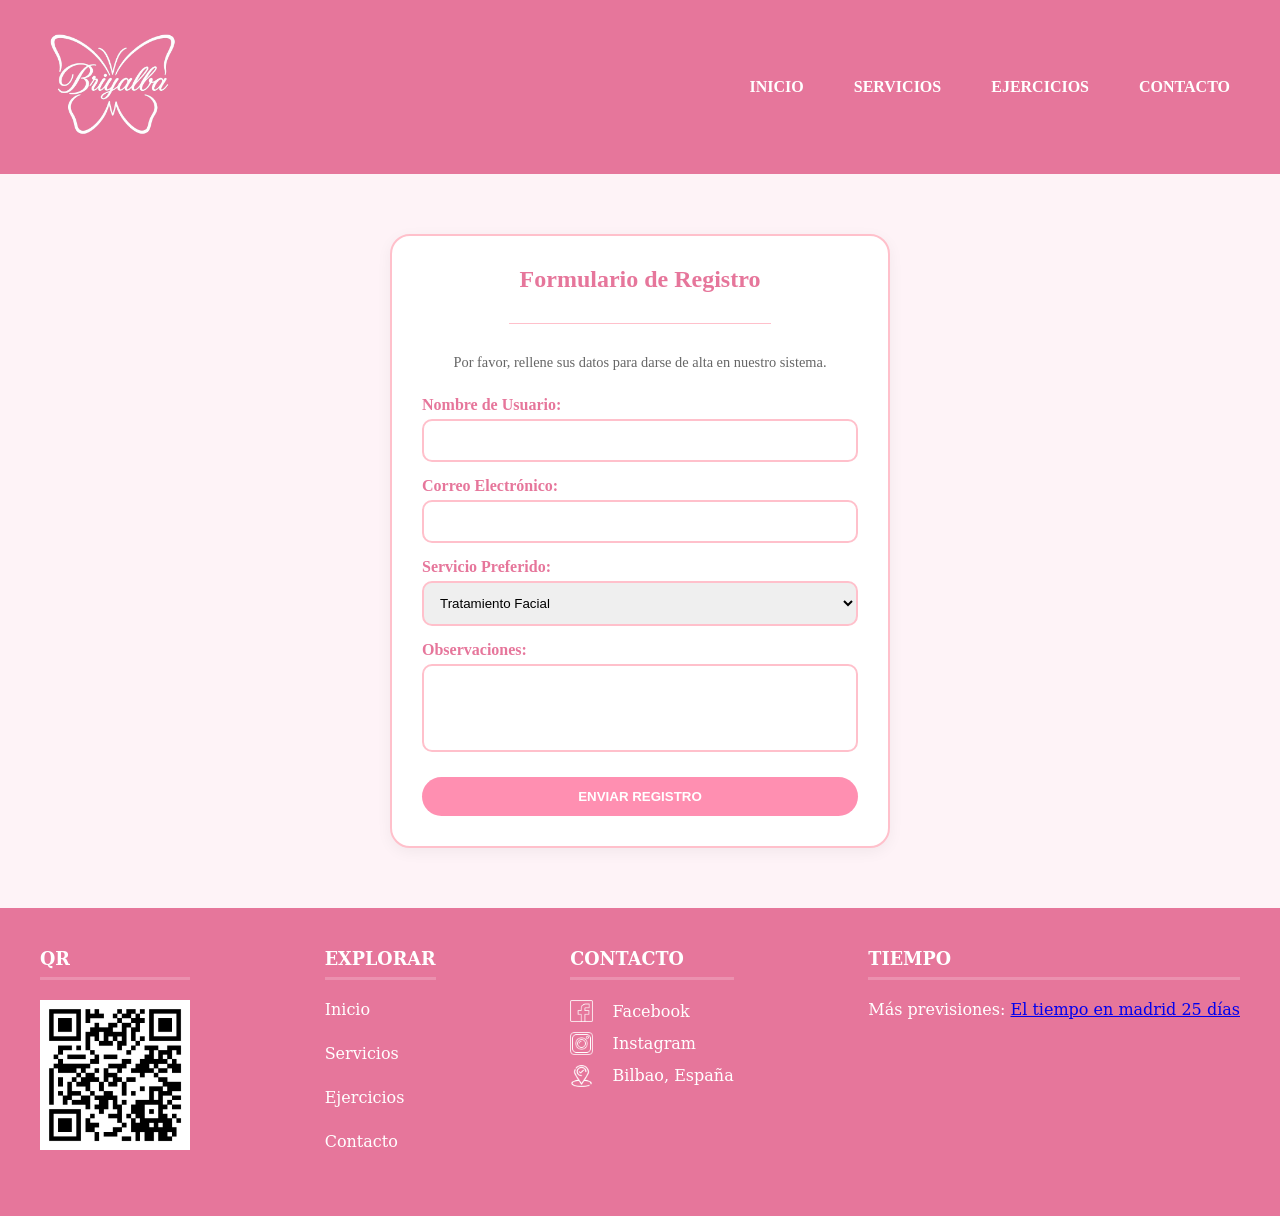
==== paginas/registro/registrarse.html @ 7cbbde6a "añadicion de pagina" ====
<!DOCTYPE html>
<html lang="es">
<head>
    <meta charset="UTF-8">
    <meta name="viewport" content="width=device-width, initial-scale=1.0">
    <title>Proyecto DAW1: Alexia de la rosa</title>
     <link rel="stylesheet" href="../../css/estilos.css" type="text/css">
    
   <style>    
    .formulario {
        background-color: white;
        border: 2px solid pink; 
        border-radius: 20px;
        padding: 30px;
        width: 90%;
        max-width: 500px;
        display: flex;
        flex-direction: column;
        gap: 15px;
        margin: 60px auto; 
        box-shadow: 0 4px 15px rgba(0,0,0,0.05);
    }

    h2 {
        text-align: center; 
        color: #e6769b; 
        margin: 0;
    }

    hr {
        border: none;
        height: 1px;
        background-color: pink;
        margin: 15px auto;
        width: 60%;
    }

    .campo-grupo {
        display: flex;
        flex-direction: column;
    }

    .campo-grupo label {
        font-weight: bold;
        margin-bottom: 5px;
        color: #e6769b;
    }

    .campo-grupo input, 
    .campo-grupo select, 
    .campo-grupo textarea {
        padding: 12px;
        border: 2px solid pink;
        border-radius: 10px;
        font-family: sans-serif;
        outline: none;
    }

    .btnregistro {
        padding: 12px;
        background: #ff8fb1;
        color: white;
        border: none;
        border-radius: 30px;
        font-weight: bold;
        cursor: pointer;
        transition: 0.3s;
        margin-top: 10px;
    }

    .btnregistro:hover {
        background: #e6769b;
        transform: scale(1.02);
    }

    .no-resize {
        resize: none;
    }
  
</style>
</head>
<body>

<header>
    <div class="logo_header">
        <img src="../../imagenes/logo.png" alt="Logotipo de Briyalba">
    </div>
    <nav class="menu">
        <ul>
            <li><a href="../../index.html">INICIO</a></li>
            <li><a href="../Servicios/Servicios.html">SERVICIOS</a></li>
            <li><a href="../ejercicios/ejercicios.html">EJERCICIOS</a></li>
            <li><a href="registrarse.html">CONTACTO</a></li>
        </ul>
    </nav>
</header>

<main>
    <form class="formulario">
        <h2>Formulario de Registro</h2>
        <hr> 
        <p style="text-align: center; font-size: 0.9em; color: #666; margin-bottom: 10px;">
            Por favor, rellene sus datos para darse de alta en nuestro sistema.
        </p>

        <div class="campo-grupo">
            <label for="usuario">Nombre de Usuario:</label>
            <input type="text" id="usuario" name="usuario" required>
        </div>

        <div class="campo-grupo">
            <label for="correo">Correo Electrónico:</label>
            <input type="email" id="correo" name="correo" required>
        </div>

        <div class="campo-grupo">
            <label for="servicio">Servicio Preferido:</label>
            <select id="servicio" name="servicio">
                <option value="facial">Tratamiento Facial</option>
                <option value="corporal">Masaje Corporal</option>
                <option value="unas">Manicura</option>
            </select>
        </div>

        <div class="campo-grupo">
            <label for="comentarios">Observaciones:</label>
            <textarea id="comentarios" class="no-resize" name="comentarios" rows="4"></textarea>
        </div>

        <button type="submit" class="btnregistro">
            ENVIAR REGISTRO
        </button>
    </form>
</main>

<footer>
    <div class="contenedor-footer">
        <div class="primera-seccion">
			<h3>QR</h3>
           <img src="../../imagenes/QR.png" alt="Código QR" width="150" height="150" >
        </div>
        
        <div class="segunda-seccion">
            <h3>Explorar</h3>
            <ul class="enlaces-footer">
                <li><a href="index.html">Inicio</a></li>
                <li><a href="paginas/Servicios/Servicios.html">Servicios</a></li>
                <li><a href="paginas/ejercicios/ejercicios.html">Ejercicios</a></li>
                <li><a href="paginas/registro/registrarse.html">Contacto</a></li>
            </ul>
        </div>
        
        <div class="tercera-seccion">
            <h3>Contacto</h3>
            <ul class="enlaces-footer">
                <li>
                    <img src="../../imagenes/facebook.png" alt="Facebook" height="25" usemap="#Map3">
                    <map name="Map3">
                        <area shape="rect" coords="0,0,25,25" href="https://www.facebook.com/briguitt.v?locale=es_ES" target="_blank" alt="Facebook">
                    </map> 
                    Facebook
                </li>
                <li>
                    <img src="../../imagenes/imstagram.png" alt="Instagram" height="25" usemap="#Map">
                    <map name="Map">
                        <area shape="rect" coords="0,0,25,25" href="https://www.instagram.com/estetica_briyalba/" target="_blank" alt="Instagram">
                    </map> 
                    Instagram
                </li>
                <li>
                    <img src="../../imagenes/localizacion.png" alt="Ubicación" height="25" usemap="#Map2">
                    <map name="Map2">
                        <area shape="rect" coords="0,0,25,25" href="https://www.google.com/maps" target="_blank" alt="Ubicación">
                    </map> 
                    Bilbao, España
                </li>
            </ul>
        </div>
            
        <div class="cuarta-seccion">
            <h3>TIEMPO</h3>
            <div id="ww_aa9ac41afd1d9" v="1.3" loc="auto" a='{"t":"horizontal","lang":"es","sl_lpl":1,"ids":[],"font":"Arial","sl_ics":"one_a","sl_sot":"celsius","cl_bkg":"#FFFFFF","cl_font":"#000000","cl_cloud":"#d4d4d4","cl_persp":"#2196F3","cl_sun":"#FFC107","cl_moon":"#FFC107","cl_thund":"#FF5722","el_nme":3}'>
                Más previsiones: <a href="https://tiempolargo.com/madrid_tiempo_25_dias/" id="ww_aa9ac41afd1d9_u" target="_blank">El tiempo en madrid 25 días</a>
            </div>
            <script async src="https://app3.weatherwidget.org/js/?id=ww_aa9ac41afd1d9"></script>
        </div>
    </div>
</footer>

</body>
</html>
---- css/estilos.css ----
/* =========================================
   ESTILOS GENERALES
   ========================================= */
* {
    margin: 0;
    padding: 0;
    box-sizing: border-box;
}

body {
    background: #fef3f7;
    font-family: 'Georgia', serif;
    overflow-x: hidden;
}

/* =========================================
   HEADER Y MEN�
   ========================================= */
header {
    display: flex;
    justify-content: space-between;
    align-items: center;
    padding: 10px 40px;
    background: #e6769b;
    width: 100%;
}

.logo_header img {
    width: 150px;
}

.menu ul {
    display: flex;
    list-style: none;
    gap: 30px;
}

.menu a {
    text-decoration: none;
    font-weight: bold;
    color: #ffffff; 
    display: inline-block;
    padding: 5px 10px;
    transition: all 0.3s ease;
}

.menu a:hover {
    color: #ffffff;
    text-shadow: 
        0px 0px 8px rgba(255, 255, 255, 0.9), 
        0px 0px 20px rgba(255, 255, 255, 0.6);
    transform: scale(1.15);
    border-bottom: 2px solid white;
}



/* =========================================
   SECCION IMAGEN
   ========================================= */
.bloqueimagen {
    position: relative;
    width: 100%;      
    height: auto;
    margin: 0 auto;
    overflow: hidden;
}

.bloqueimagen img {
    width: 100%;
    height: 600px;
    object-fit: cover;
    filter: brightness(40%);
    display: block;
}

.texto {
    position: absolute;
    top: 30%;
    left: 60px;
    max-width: 500px;
    color: white;
}

.texto h1 {
    font-size: 48px;
    margin-bottom: 15px;
}

.texto p {
    font-size: 18px;
    margin-bottom: 25px;
    line-height: 1.5;
}

.Informacion {
    display: inline-block;
    padding: 12px 25px;
    background: #ff8fb1;
    color: white;
    text-decoration: none;
    border-radius: 30px;
    transition: 0.3s;
}

.Informacion:hover {
    background: #e6769b;
}



/* =========================================
   BLOQUE RESUMEN 
   ========================================= */
.bloqueResumen {
    display: flex;
    align-items: stretch;
    justify-content: center;
    gap: 40px;
    padding: 130px 70px;
    background-color: #fef3f7;
    
}

.imagen2Inicio {
	display: flex;
    width: 45%;
    border: 2px solid #f9dae5;
    border-radius: 30px;
	position:relative;
	overflow: hidden;
  
}

.imagen2Inicio img {
    width: 100%;
    height: 100%;
    border-radius: 30px;
    object-fit: cover;
	 transition: opacity 0.3s ease;
}

.imagen2Inicio .imagen-normal {
    display: block;
	position: absolute;
    top: 0;
    left: 0;
    width: 100%;
	height: 100%;
   object-fit: cover;
	
}
.imagen2Inicio .imagen-hover {
    display: none;
    position: absolute;
    top: 0;
    left: 0;
    width: 100%;
	height: 100%;
   object-fit: cover;
}

.imagen2Inicio:hover .imagen-normal {
    display: none;
}

.imagen2Inicio:hover .imagen-hover {
    display: block;
}

.texto2Inicio {
    width: 45%;
    background-color:white;
    padding: 70px;
    border-radius: 30px;
    border: 2px solid #f9dae5;
   
    
}

.texto2Inicio h2 {
    text-align: center;
    margin-bottom: 10px;
    color: #e6769b;
}

.texto2Inicio hr {
    border: none;
    height: 1px;
    background-color: #ddd;
    margin: 20px auto;
    width: 60%;
}

.texto2Inicio p {
    line-height: 1.6;
    color: #444;
}



/* =========================================
   FOOTER
   ========================================= */
footer {
    background-color: #e6769b;
    color: white;
    padding: 40px;
    font-family: Constantia, "Lucida Bright", "DejaVu Serif", Georgia, "serif";
}

.contenedor-footer {
    display: flex;
    justify-content: space-between;
    gap: 30px;
    width: 100%;
    max-width: 1200px;
    margin: auto;
}

.contenedor-footer h3 {
    margin-bottom: 20px; 
    font-size: 1.1rem;      
    border-bottom: 3px solid rgba(255, 255, 255, 0.2);
    padding-bottom: 8px;
    text-transform: uppercase;
}

.enlaces-footer {
    list-style: none;
    padding: 0;
}

.enlaces-footer li a {
    display: flex;
    align-items: center;
    gap: 30px;
    color: #ffffff;
    text-decoration: none;
    margin-bottom: 15px;
    transition: 0.3s;
}

.enlaces-footer a:hover {
   color: #ffffff;
    text-shadow: 
        0px 0px 8px rgba(255, 255, 255, 0.9), 
        0px 0px 20px rgba(255, 255, 255, 0.6);
    transform: scale(1.15);
    
}


.tercera-seccion img {
    width: 1.4rem;
    height: 1.4rem;
    filter: brightness(0) invert(1); 
	
}
.enlaces-footer li {
    display: flex;
    align-items: center;
    gap: 10px;
    transition: all 0.3s ease;
    cursor: pointer;
	margin-bottom: 10px;
   
}

.enlaces-footer li:hover {
    color: #ffffff;
    text-shadow: 
        0px 0px 8px rgba(255, 255, 255, 0.9), 
        0px 0px 20px rgba(255, 255, 255, 0.6);
    transform: scale(1.15);
}


.enlaces-footer li:hover img {
    transform: scale(1.15);
}


/* =========================================
   ESTILOS PARA LA SECCI�N DE SERVICIOS
   ========================================= */
.servicios {
    background-color: #fef3f7;
    padding: 60px 5%;
    font-family: Arial, sans-serif;
}


.titulo-categorias {
    text-align: center;
    color: #8a2b4a;
    font-size: 32px;
    margin-bottom: 40px;
}


.categorias {
    display: flex;
    justify-content: center;
    gap: 20px;
    max-width: 1200px;
    margin: 0 auto 60px auto;
    flex-wrap: wrap;
}


.categoria-tarjeta {
    flex: 1 1 180px;
    min-width: 150px;
    background: white;
    padding: 20px;
    border-radius: 20px;
    text-align: center;
    transition: all 0.3s ease;
}

.categoria-tarjeta:hover {
    transform: translateY(-10px);
    box-shadow: 0 12px 30px rgba(230, 118, 155, 0.8);
}

.icono-categoria img {
    width: 45px;
    height: 45px;
    object-fit: contain;
    margin-bottom: 10px;
}

.imagen-mini-categoria {
    width: 100%;
    height: 120px;
    object-fit: cover;
    border-radius: 12px;
    margin: 15px 0;
}

.botonVermas {
    
    background: #d4638a;
    color: white;
    padding: 8px 18px;
    border-radius: 20px;
    text-decoration: none;
    font-size: 13px;
    font-weight: bold;
}


.categoriasVermas {
    background: white;
    border-radius: 35px;
    padding: 40px;
    display: flex;
    gap: 40px;
    margin: 0 auto 40px auto;
    border: 1px solid #f9dae5;
    box-sizing: border-box;
    max-width: 1200px;
    width: 100%;
    flex-wrap: nowrap;
    align-items: stretch;
}

.lado-fotos-detalle {
    flex: 0 0 35%;
    min-width: 250px;
    max-width: 400px;
}

.lado-info-detalle {
    flex: 1;
    min-width: 300px;
}

.lado-fotos-detalle table {
    width: 100%;
    border-collapse: separate;
    border-spacing: 5px;
}

.imagen-grande-servicio {
    width: 100%;
    aspect-ratio: 4 / 3;
    object-fit: cover;
    border-radius: 20px;
    display: block;
}

.fila-fotos-mini img {
    width: 100%;
    aspect-ratio: 1 / 1;
    object-fit: cover;
    border-radius: 10px;
    display: block;
}

.encabezado-con-icono {
    display: flex;
    align-items: center;
    gap: 15px;
    color: #e6769b;
    margin-bottom: 15px;
}

.icono-grande-rosa img {
    width: 50px;
    height: 50px;
    object-fit: contain;
}

.parrafo-detalle {
    color: #555;
    line-height: 1.6;
}

/* Servicios y precios*/
.servicios-informacion {
    display: flex;
    gap: 15px;
    margin: 30px 0;
    flex-wrap: wrap;
}

.caja-precio-servicio {
    flex: 1;
    min-width: 120px;
    text-align: center;
}

.caja-precio-servicio img {
    width: 100%;
    aspect-ratio: 4 / 3;
    object-fit: cover;
    border-radius: 10px;
    margin-bottom: 8px;
}

.caja-precio-servicio h4 {
    font-size: 13px;
    color: #8a2b4a;
    margin-bottom: 4px;
}

.botonWasap {
    display: block;
    background: #d4638a;
    color: white;
    text-align: center;
    padding: 15px;
    border-radius: 15px;
    text-decoration: none;
    font-weight: bold;
}

.boton-flotante-subir {
    position: fixed;
    bottom: 30px;
    right: 30px;
    background: #8a2b4a;
    color: white;
    width: 55px;
    height: 55px;
    border-radius: 50%;
    display: flex;
    align-items: center;
    justify-content: center;
    text-decoration: none;
    font-size: 30px;
    font-weight: bold;
    box-shadow: 0 4px 15px rgba(0,0,0,0.2);
    transition: all 0.3s ease;
    z-index: 999;
}

.boton-flotante-subir:hover {
    transform: scale(1.1);
    box-shadow: 0 6px 20px rgba(0,0,0,0.3);
}




/* =========================================
  ESTILOS DE LA PAGINA EJERCICIOS
   ========================================= */
   
    .galeria {
		margin: 30px;
        display: flex;
        justify-content: center;
        gap: 7rem;
        flex-wrap: wrap; 
    }

  
    .ficha {
        width: 220px; 
        text-align: left;
        color: #000;
    }

    .ficha img {
        width: 100%;
        height: 160px;
        object-fit: cover;
        border: 1px solid #000;
        background-color: white;
    }

    .ficha u {
        font-weight: bold;
        display: block;
        margin-top: 10px;
        font-size: 1.1em;
    }

    .ficha p {
        font-size: 12pt;
        margin-top: 5px;
    }

/* =========================================
   RESPONSIVE 
   ========================================= */
 	

@media (max-width: 767px) {
    header { flex-direction: column; 
		padding:30px 20px;
		gap:20px;
		padding-bottom: 50px;}
	
    .menu ul  {  flex-direction: column;  }
    .logo_header img { width: 120px; }
    .menu a { font-size: 14px; }
    
    .bloqueimagen img { height: 300px;justify-content: center; }
    .texto { top: 15%; left: 20px; max-width: 250px; }
    .texto h1 { font-size: 24px; }
    .texto p { font-size: 12px; }
    .Informacion { padding: 8px 18px; font-size: 12px; }
    
     .bloqueResumen { flex-direction: column; padding: 50px 20px; gap: 30px; }
    .imagen2Inicio { 
        width: 100%; 
        min-height: 280px;
        position: relative;
    }
    .texto2Inicio { width: 100%; padding: 30px; }
    .texto2Inicio h2 { font-size: 22px; }
    
    footer { 
        padding: 30px 20px;
        text-align: center;
		
    }
    
    .contenedor-footer { 
        flex-direction: column; 
        gap: 40px;
        align-items: center;
    }
    
    
    .enlaces-footer ul li {
        justify-content: center;
		
    }

/*========PAG SERVICIOS=======*/
 .servicios { padding: 40px 15px; }
    .titulo-categorias { font-size: 24px; margin-bottom: 25px; }
    
    .categorias { 
        flex-direction: column;
        gap: 20px;
        align-items: center;
    }
    
    .categoria-tarjeta { 
        width: 100%;
        max-width: 400px;
        margin: 0 auto;
        padding: 20px;
    }
    
    .imagen-mini-categoria { height: 120px; }
    .botonVermas { padding: 8px 16px; font-size: 13px; }
    
    .categoriasVermas { flex-direction: column; padding: 30px; gap: 30px; }
    .lado-fotos-detalle { max-width: 100%; min-width: auto; }
    .lado-info-detalle { min-width: auto; text-align: center; }
    
    .servicios-informacion { gap: 15px; flex-wrap: wrap; justify-content: center; }
    .caja-precio-servicio { min-width: 160px; }
    
    .encabezado-con-icono h3 { font-size: 20px; }
    .icono-grande-rosa img { width: 40px; height: 40px; }
    
    .botonWasap { padding: 14px 24px; font-size: 16px; }
    .boton-flotante-subir { width: 50px; height: 50px; font-size: 26px; bottom: 25px; right: 25px; }
	
	
	
    /*----pagina ejercicios----*/
    .galeria {
        display: flex;
        flex-direction: column;
        flex-wrap: nowrap;
        gap: 20px;          
        margin: 20px 15px;
        align-items: center;
    }
    
    .galeria .ficha {
        width: 100%;
        max-width: 300px;
        margin: 0 auto;
    }

   
    .galeria .ficha img {
        width: 100%;
        height: 200px;      
        object-fit: cover;   
    }
}


@media (min-width: 768px) and (max-width: 1199px) {
    header { padding: 10px 20px; }
    .bloqueimagen img { height: 450px; }
    .texto h1 { font-size: 36px; }
    .bloqueResumen { padding: 80px 40px; }
	
/*========PAG SERVICIOS=======*/
  .servicios { padding: 40px 15px; }
  .titulo-categorias { font-size: 24px; margin-bottom: 25px; } 
	.categorias { 
        flex-direction: column;
        gap: 20px;
        align-items: center;
    }
    
    .categoria-tarjeta { 
        width: 100%;
        max-width: 400px;
        margin: 0 auto;
        padding: 20px;
    }
    
    .imagen-mini-categoria { height: 120px; }
    .botonVermas { padding: 8px 16px; font-size: 13px; }
    
    .categoriasVermas { flex-direction: column;
		padding: 30px;
		gap: 30px; }
    .lado-fotos-detalle { max-width: 100%;
		min-width: auto; 
	}
    .lado-info-detalle { min-width: auto; 
		text-align: center; }
    
    .servicios-informacion { gap: 15px;
		flex-wrap: wrap;
		justify-content: center;
	}
    .caja-precio-servicio { min-width: 160px;
	}
    
    .encabezado-con-icono h3 { font-size: 20px; }
    .icono-grande-rosa img { width: 40px; 
		height: 40px; }
    
    .botonWasap { padding: 14px 24px;
		font-size: 16px; }
    .boton-flotante-subir { width: 50px; 
		height: 50px; 
		font-size: 26px; 
		bottom: 25px; 
		right: 25px; }
    
	footer { 
        padding: 30px 20px;
        text-align: center;
		
    }
    
    .contenedor-footer { 
        flex-direction: column; 
        gap: 40px;
        align-items: center;
    }
    	
    
    .enlaces-footer ul li {
        justify-content: center;
		
    }
}

		

@media (min-width: 1200px) and (max-width: 2500px) {
    .contenedor-footer { max-width: 1200px; }
    .bloqueimagen img { height: 600px; }
    .texto h1 { font-size: 48px; }
	
	.categorias, .categoriasVermas { max-width: 1200px; }
    .categoria-tarjeta { flex: 1 1 200px; }
}
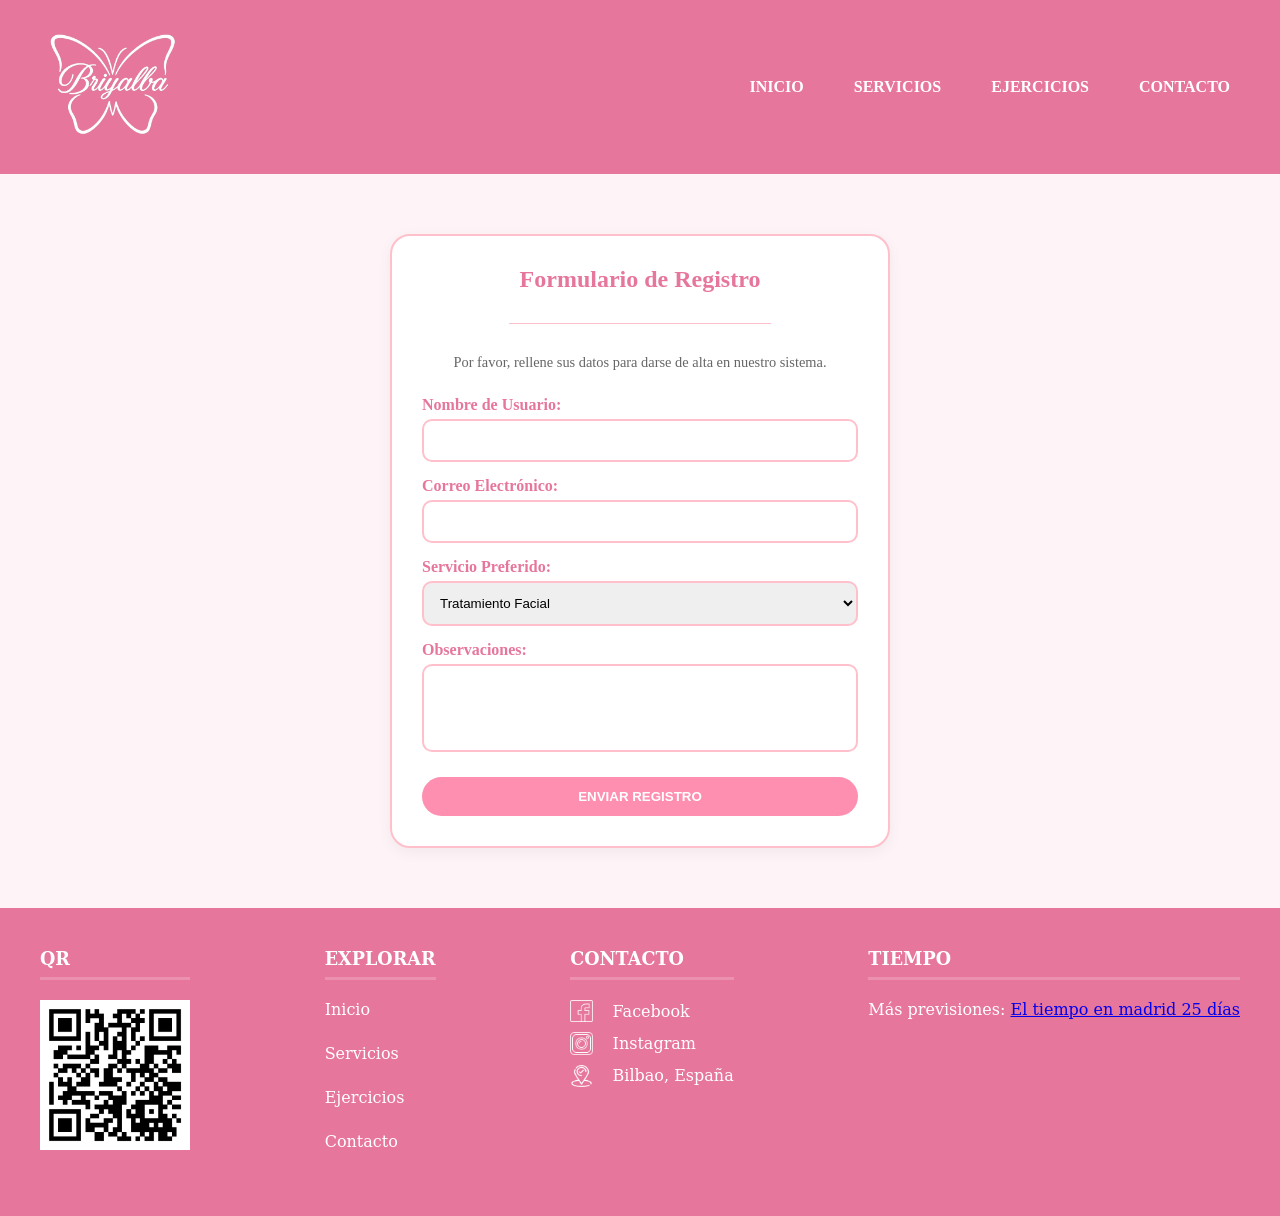
==== commit 7c7de8f8: "footer" ====
--- a/paginas/registro/registrarse.html
+++ b/paginas/registro/registrarse.html
@@ -143,10 +143,10 @@
         <div class="segunda-seccion">
             <h3>Explorar</h3>
             <ul class="enlaces-footer">
-                <li><a href="index.html">Inicio</a></li>
-                <li><a href="paginas/Servicios/Servicios.html">Servicios</a></li>
-                <li><a href="paginas/ejercicios/ejercicios.html">Ejercicios</a></li>
-                <li><a href="paginas/registro/registrarse.html">Contacto</a></li>
+                 <li><a href="/../../index.html">Inicio</a></li>
+                <li><a href="../Servicios/Servicios.html">Servicios</a></li>
+                <li><a href="../ejercicios/ejercicios.html">Ejercicios</a></li>
+                <li><a href="registrarse.html">Contacto</a></li>
             </ul>
         </div>
         
